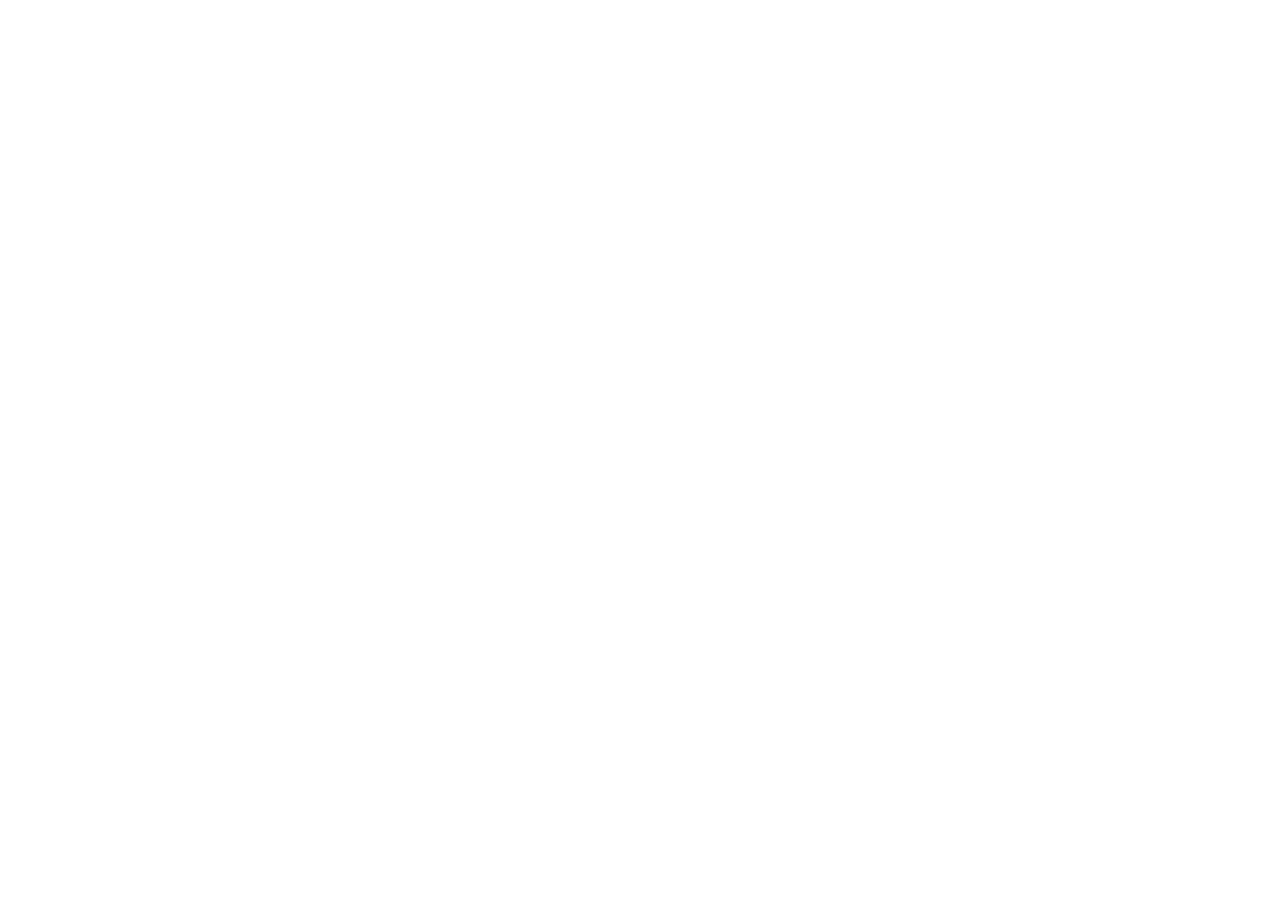
==== index.html @ de988f1e "criei a pagina inicial" ====
<!DOCTYPE html>
<html lang="pt-br">
<head>
    <meta charset="UTF-8">
    <meta http-equiv="X-UA-Compatible" content="IE=edge">
    <meta name="viewport" content="width=device-width, initial-scale=1.0">
    <title>Projeto redes sociais</title>
    <link rel="shortcut icon" href="projeto-social-master/favicon.ico" type="image/x-icon">
</head>
<body>
    
</body>
</html>
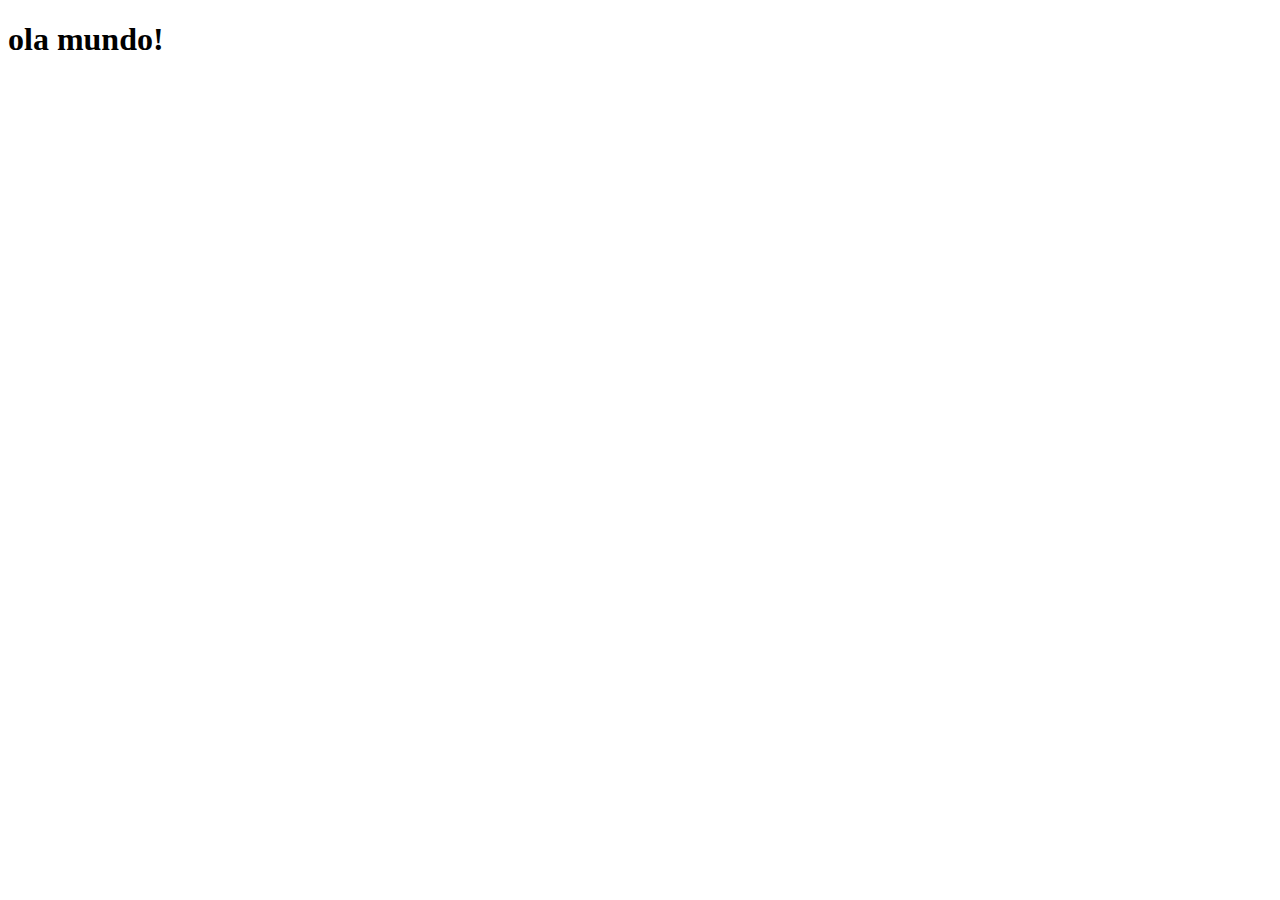
==== commit 26ccc452: "update" ====
--- a/index.html
+++ b/index.html
@@ -8,6 +8,6 @@
     <link rel="shortcut icon" href="projeto-social-master/favicon.ico" type="image/x-icon">
 </head>
 <body>
-    
+   <h1>ola mundo!</h1> 
 </body>
 </html>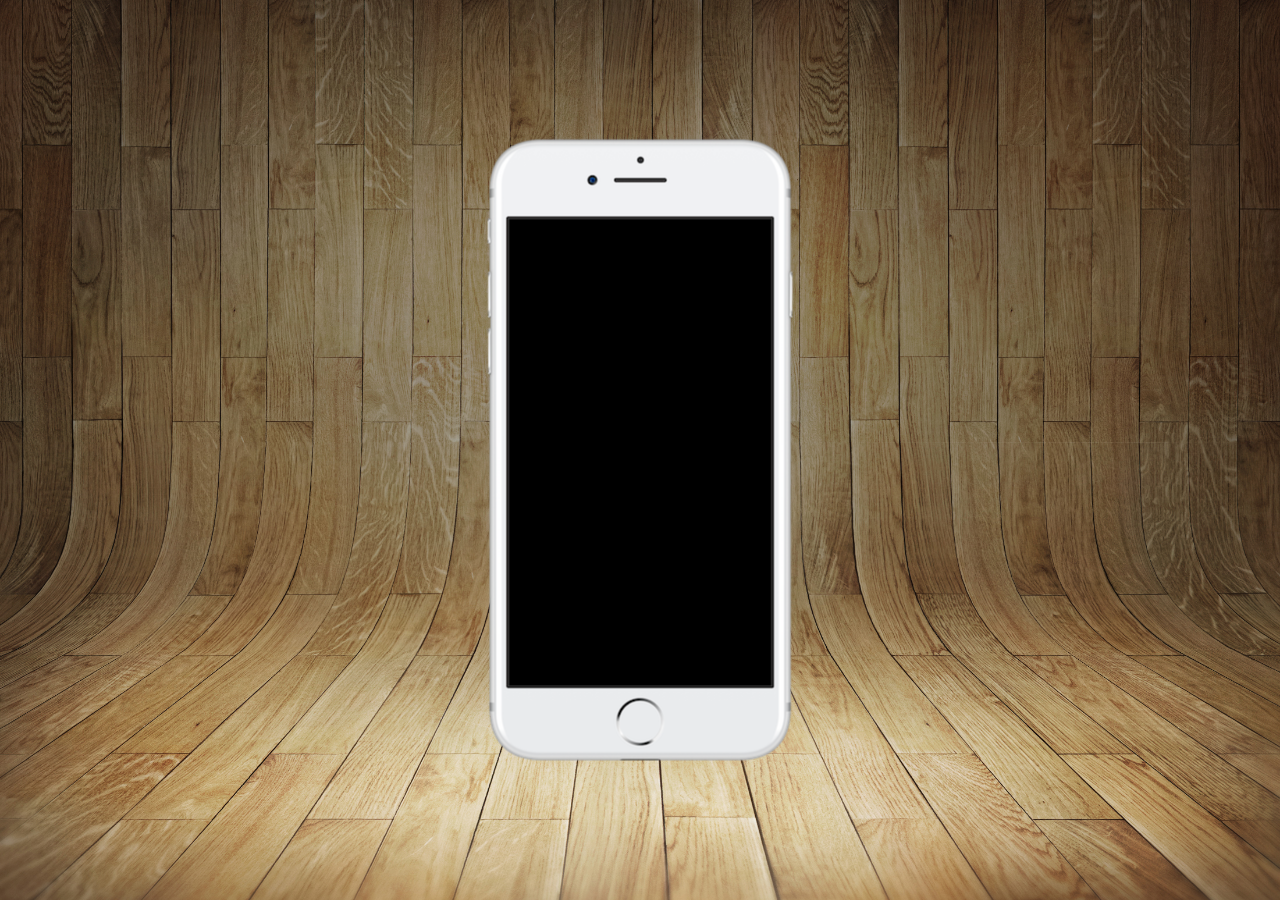
==== commit 2d645576: "new update" ====
--- a/index.html
+++ b/index.html
@@ -6,8 +6,18 @@
     <meta name="viewport" content="width=device-width, initial-scale=1.0">
     <title>Projeto redes sociais</title>
     <link rel="shortcut icon" href="projeto-social-master/favicon.ico" type="image/x-icon">
+    <link rel="stylesheet" href="estilos/style.css">
+    
 </head>
 <body>
-   <h1>ola mundo!</h1> 
+    <main>
+        <section id="telefone">
+        </section>
+        <section id="redes-sociais">
+        
+        </section>
+    </main>
+
+
 </body>
 </html>--- a/estilos/style.css
+++ b/estilos/style.css
@@ -0,0 +1,31 @@
+@charset "UTF=8";
+*{
+    margin: 0;
+    padding: 0;
+    font-family: Arial, Helvetica, sans-serif;
+}
+html, body{
+    height: 100vh; /* essa tag serve para usar a autura total do navegador*/
+    width: 100vw; /* essa tag serve para usar a largura total do navegador*/
+    background-color: black;
+}
+body{
+    background: url('/projeto-social-master/imagens/fundo-madeira.jpg' )no-repeat, top, center;
+    background-size: cover;
+    background-attachment: fixed;
+}
+main{
+    height: 100vh;
+    position: relative;
+   
+}
+section#telefone{
+    position: absolute;
+    top: 50%;
+    left: 50%;
+    transform: translate(-50%, -50%);
+    height: 627px;
+    width: 311px;
+   
+    background: url('/projeto-social-master/imagens/frame-iphone.png') no-repeat;
+}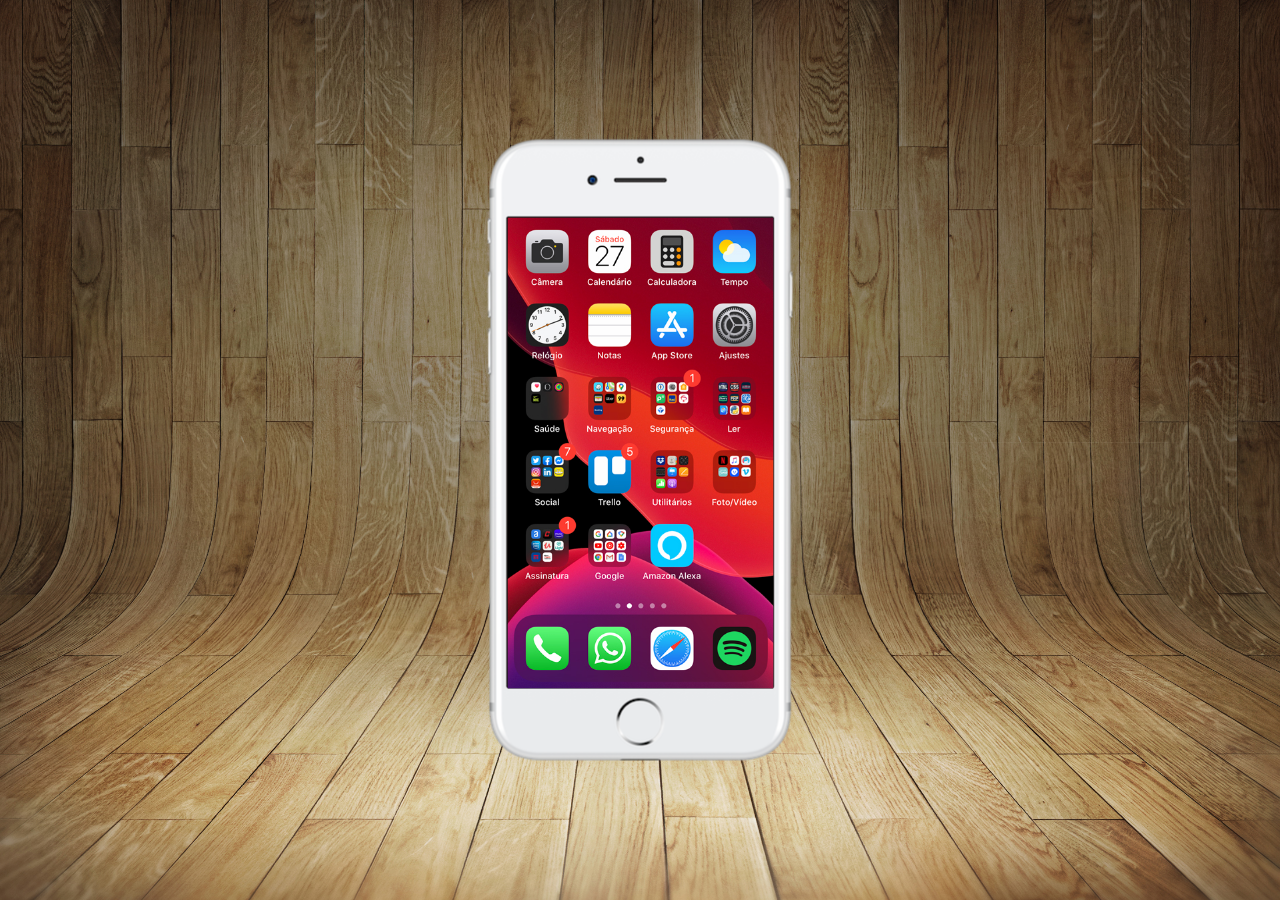
==== commit a799b30d: "tela _home_criada" ====
--- a/index.html
+++ b/index.html
@@ -7,17 +7,18 @@
     <title>Projeto redes sociais</title>
     <link rel="shortcut icon" href="projeto-social-master/favicon.ico" type="image/x-icon">
     <link rel="stylesheet" href="estilos/style.css">
-    
+
 </head>
 <body>
     <main>
         <section id="telefone">
+            <iframe src="home.html" name="tela" id="tela" frameborder="0"></iframe>
         </section>
         <section id="redes-sociais">
         
         </section>
     </main>
 
-
+                                                                        
 </body>
 </html>--- a/estilos/style.css
+++ b/estilos/style.css
@@ -10,9 +10,11 @@
     background-color: black;
 }
 body{
-    background: url('/projeto-social-master/imagens/fundo-madeira.jpg' )no-repeat, top, center;
+    background: url('/projeto-social-master/imagens/fundo-madeira.jpg' ) 
+    no-repeat top center;
     background-size: cover;
     background-attachment: fixed;
+    
 }
 main{
     height: 100vh;
@@ -26,6 +28,15 @@
     transform: translate(-50%, -50%);
     height: 627px;
     width: 311px;
+    background: url('/projeto-social-master/imagens/frame-iphone.png') no-repeat;
    
-    background: url('/projeto-social-master/imagens/frame-iphone.png') no-repeat;
+   
+}
+iframe#tela{
+    position: relative;
+    top: 81px;
+    left: 23px;
+    width: 266px;
+    height: 471px;
+
 }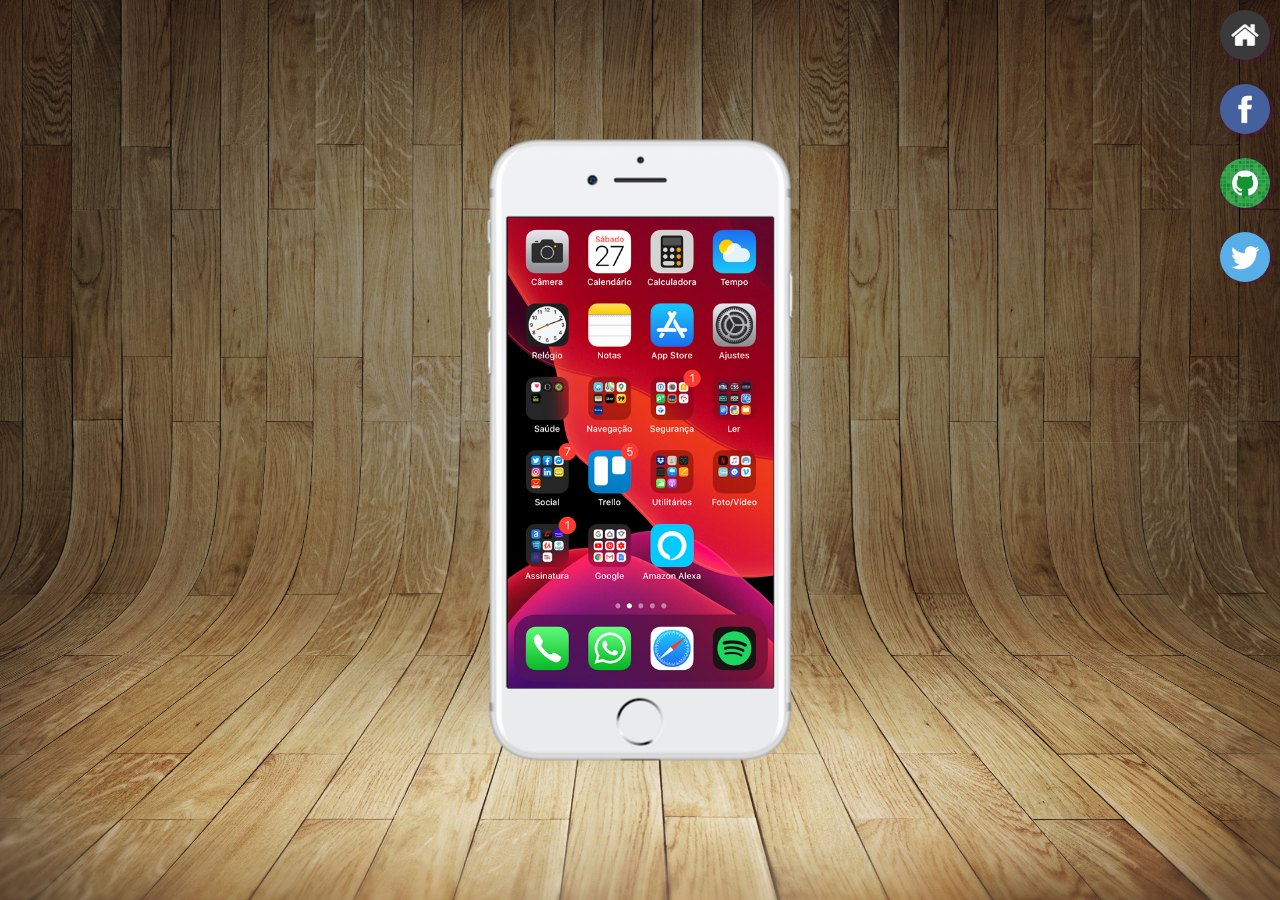
==== commit fe08169b: "atualizacao_icone_redesocial" ====
--- a/index.html
+++ b/index.html
@@ -12,11 +12,17 @@
 <body>
     <main>
         <section id="telefone">
-            <iframe src="home.html" name="tela" id="tela" frameborder="0"></iframe>
+            <iframe src="home.html" name="tela" id="tela" frameborder="0">
+                seu navegador não é compativeu com isso
+            </iframe>
         </section>
         <section id="redes-sociais">
-        
-        </section>
+        <a href="https://www.google.com.br" target="_blank"> <img src="projeto-social-master/imagens/logo-home.jpg" alt="home"></a><br>
+        <a href="#" target="_blank"><img src="projeto-social-master/imagens/logo-facebook.jpg" alt="logo-facebook"></a><br>
+        <a href="#" target="_blank"> <img src="projeto-social-master/imagens/logo-github.jpg" alt="logo-github"></a><br>
+        <a href="#" target="_blank"><img src="projeto-social-master/imagens/logo-twitter.jpg" alt="logo-twitter"></a><br>
+       
+    </section>
     </main>
 
                                                                         
--- a/estilos/style.css
+++ b/estilos/style.css
@@ -39,4 +39,20 @@
     width: 266px;
     height: 471px;
 
+}
+section#redes-sociais img{
+    width: 50px;
+    border-radius: 50%;
+    margin: 10px;
+    box-sizing: border-box;
+    box-shadow: 2px 2px 5px rgba(95, 2, 95, 0.384);
+}
+section#redes-sociais{
+    text-align: right;
+    
+}
+section#redes-sociais img:hover{
+    border:  2px solid rgb(143, 7, 143);
+    transform: translate(-3px, -3px);
+    box-shadow: 5px 5px 10px;
 }